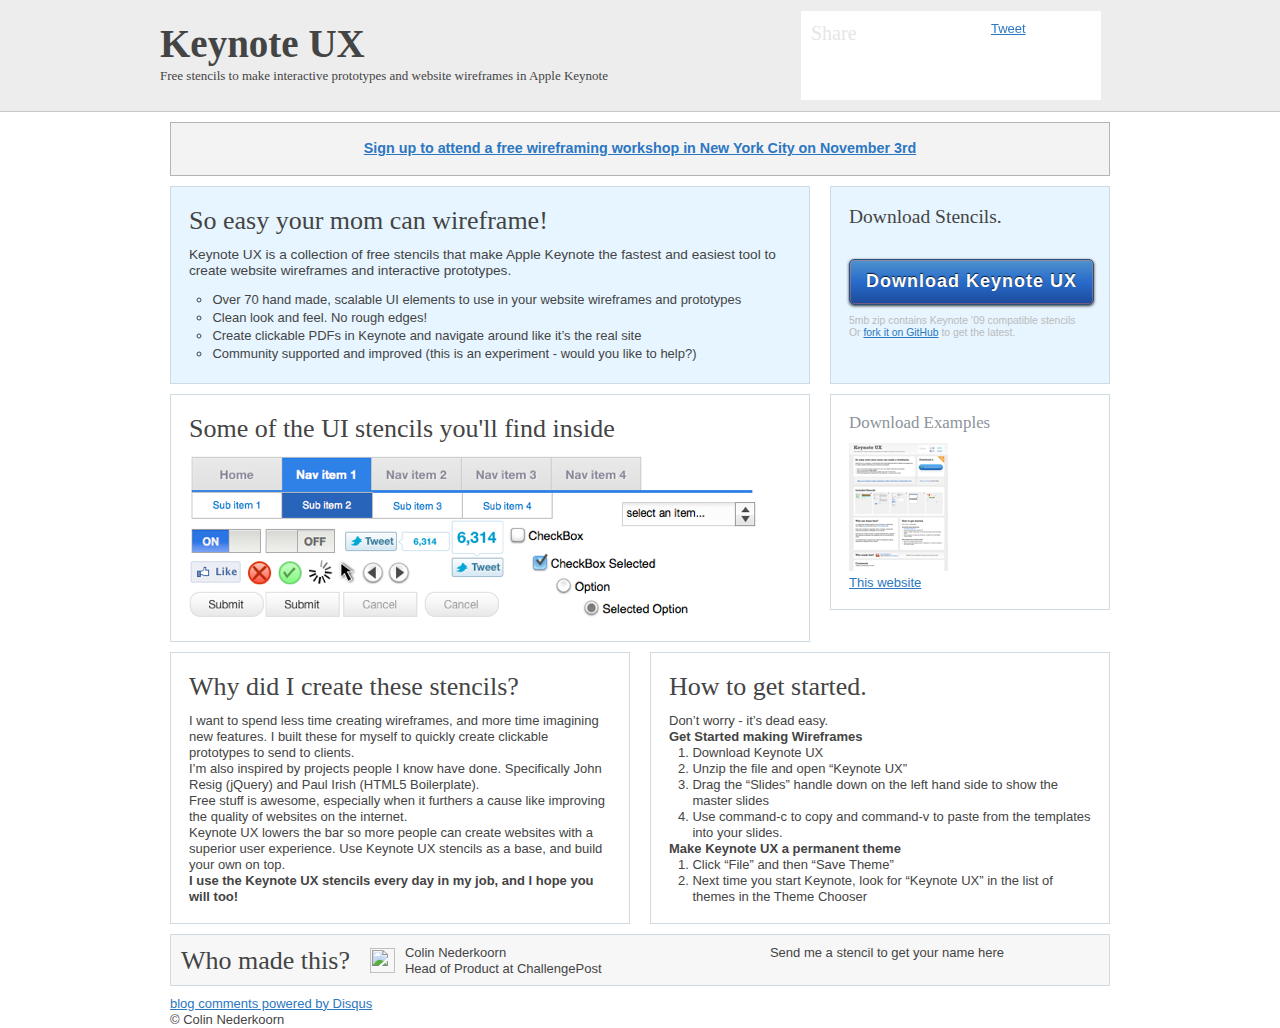
==== index.html @ f59bafc2 "Fixed some of the bugs" ====
<!doctype html>  

<!-- paulirish.com/2008/conditional-stylesheets-vs-css-hacks-answer-neither/ --> 
<!--[if lt IE 7 ]> <html lang="en" class="no-js ie6"> <![endif]-->
<!--[if IE 7 ]>    <html lang="en" class="no-js ie7"> <![endif]-->
<!--[if IE 8 ]>    <html lang="en" class="no-js ie8"> <![endif]-->
<!--[if IE 9 ]>    <html lang="en" class="no-js ie9"> <![endif]-->
<!--[if (gt IE 9)|!(IE)]><!--> <html lang="en" class="no-js"> <!--<![endif]-->
<head>
  <meta charset="utf-8">

  <!-- Always force latest IE rendering engine (even in intranet) & Chrome Frame 
       Remove this if you use the .htaccess -->
  <meta http-equiv="X-UA-Compatible" content="IE=edge,chrome=1">

  <title>Keynote UX - Free stencils to make interactive prototypes and website wireframes in Apple Keynote</title>
  <meta name="description" content="Free stencils for creating interactive prototypes and website wireframes in Apple Keynote. I created these from scratch in my job at ChallengePost and I'm sharing them with you because I like you.">
  <meta name="author" content="Colin Nederkoorn">

  <!--  Mobile viewport optimized: j.mp/bplateviewport -->
  <meta name="viewport" content="width=device-width, initial-scale=1.0">

  <!-- Place favicon.ico & apple-touch-icon.png in the root of your domain and delete these references -->
  <link rel="shortcut icon" href="/favicon.ico">
  <link rel="apple-touch-icon" href="/apple-touch-icon.png">


  <!-- CSS : implied media="all" -->
  <link rel="stylesheet" href="css/style.css?v=1">
  <link rel="stylesheet" href="css/960.css" >

  <!-- Uncomment if you are specifically targeting less enabled mobile browsers
  <link rel="stylesheet" media="handheld" href="css/handheld.css?v=2">  -->
 
  <!-- All JavaScript at the bottom, except for Modernizr which enables HTML5 elements & feature detects -->
  
  <script type="text/javascript" src="http://use.typekit.com/bkf6coc.js"></script>
  <script type="text/javascript">try{Typekit.load();}catch(e){}</script>
  <script src="js/libs/modernizr-1.6.min.js"></script>

</head>

<body>
  <div id="container">
  <div id="head">  
    <div class="container_16">
      <header class="grid_11 siteheader">
        <h1>Keynote UX</h1>
        <h2>Free stencils to make interactive prototypes and website wireframes in Apple Keynote</h2>
      </header>
      <div id="share" class="grid_5">
          <h2>Share</h2>
          <ul>
              <li><iframe src="http://www.facebook.com/plugins/like.php?href=http%3A%2F%2Fkeynoteux.com&amp;layout=box_count&amp;show_faces=true&amp;width=90&amp;action=like&amp;font=lucida+grande&amp;colorscheme=light&amp;height=65" scrolling="no" frameborder="0" style="border:none; overflow:hidden; width:90px; height:65px;" allowTransparency="true"></iframe></li>
              <li><a href="http://twitter.com/share" class="twitter-share-button" data-count="vertical" data-via="alphacolin">Tweet</a><script type="text/javascript" src="http://platform.twitter.com/widgets.js"></script></li>
          </ul>
      </div>
      <div class="clear"></div>
    </div>
    </div>
      
    <div id="main" class="container_16">
      
      <div class="grid_16">
        <div id="announcement"><a href="http://keynoteux.eventbrite.com">Sign up to attend a <u>free</u> wireframing workshop in New York City on November 3rd</a></div>
      </div>
      
      <div class="grid_11">
      <div id="teaser" class="contentbox blue">
        
            <h2>So easy your mom can wireframe!</h2>
        
            <p>Keynote UX is a collection of free stencils that make Apple Keynote the fastest and easiest tool to create website wireframes and interactive prototypes.</p>
            <ul>  
              <li>Over 70 hand made, scalable UI elements to use in your website wireframes and prototypes</li>
              <li>Clean look and feel. No rough edges!</li>
              <li>Create clickable PDFs in Keynote and navigate around like it’s the real site</li>
              <li>Community supported and improved (this is an experiment - would you like to help?)</li>
            </ul>
      </div>
      </div>
        
        
        
        <div class="grid_5">
          <div id="download" class="contentbox blue">
            <h2>Download Stencils.</h2>
            <a href="download"><button class="download">Download Keynote UX</button></a>
            <p>5mb zip contains Keynote ’09 compatible stencils</p>
            <p id="developers">Or <a href="http://github.com/sud0n1m/Free-Keynote-UX-Stencils">fork it on GitHub</a> to get the latest.</p>
          </div>
        </div>
      
      <div class="grid_11">
          <div id="whats-inside" class="contentbox white">
            <h2>Some of the UI stencils you'll find inside</h2>
            <img alt="example user interface elements from the Keynote user experience stencils" src="images/examples.png">
          </div>
        </div>
      
        <div class="grid_5">
          <div id="examples" class="contentbox white">
            <h2>Download Examples</h2>
            <ul>
              <li>
                <a href="/downloads/KeynoteUX.key"><img src="/images/this-site.png" alt="Keynote example of this website created using Keynote UX"><br/>
                This website</a>
              </li>
              <li>
              </li>
            </ul>
          </div>
        </div>
      
        <div class="grid_8">
          <div id="why-created" class="contentbox white">
            <h2>Why did I create these stencils?</h2>
            <p>I want to spend less time creating wireframes, and more time imagining new features. I built these for myself to quickly create clickable prototypes to send to clients.</p>
            <p>I’m also inspired by projects people I know have done. Specifically John Resig (jQuery) and Paul Irish (HTML5 Boilerplate).</p>
        
            <p>Free stuff is awesome, especially when it furthers a cause like improving the quality of websites on the internet.</p>

            <p>Keynote UX lowers the bar so more people can create websites with a superior user experience. Use Keynote UX stencils as a base, and build your own on top.</p>

            <p><strong>I use the Keynote UX stencils every day in my job, and I hope you will too!</strong></p>
          </div>
        </div>
        
        <div class="grid_8">
          <div id="get-started" class="contentbox white">
            <h2>How to get started.</h2>

            <p>Don’t worry - it’s dead easy.</p>

            <h3>Get Started making Wireframes</h3>
            <ol>
              <li>Download Keynote UX</li>
              <li>Unzip the file and open “Keynote UX”</li>
              <li>Drag the “Slides” handle down on the left hand side to show the master slides</li>
              <li>Use command-c to copy and command-v to paste from the templates into your slides.</li>
            </ol>
        
            <h3>Make Keynote UX a permanent theme</h3>
              <ol>
                <li>Click “File” and then “Save Theme”</li>
                <li>Next time you start Keynote, look for “Keynote UX” in the list of themes in the Theme Chooser</li>
              </ol>
        </div>
      </div>
      <div class="grid_16">
        <div id="who-made-this">
              <h2 class="block">Who made this?</h2>
              <div class="userpic block"><img width="25px" height="25px" src="http://graph.facebook.com/colin.nederkoorn/picture"><span class="name">Colin Nederkoorn</span><br/>Head of Product at ChallengePost</div>
              <div class="block" id="you-here">
                Send me a stencil to get your name here
              </div>
              &nbsp;
          </div>
        </div>
      
          <div id="comments" class="grid_16">
        
            <div id="disqus_thread"></div>
            <script type="text/javascript">
              /**
                * var disqus_identifier; [Optional but recommended: Define a unique identifier (e.g. post id or slug) for this thread] 
                */
              (function() {
               var dsq = document.createElement('script'); dsq.type = 'text/javascript'; dsq.async = true;
               dsq.src = 'http://keynoteux.disqus.com/embed.js';
               (document.getElementsByTagName('head')[0] || document.getElementsByTagName('body')[0]).appendChild(dsq);
              })();
            </script>
            <noscript>Please enable JavaScript to view the <a href="http://disqus.com/?ref_noscript=keynoteux">comments powered by Disqus.</a></noscript>
            <a href="http://disqus.com" class="dsq-brlink">blog comments powered by <span class="logo-disqus">Disqus</span></a>
        
        
          </div>

    
    <div class="grid_16">  
    <footer>
    
      <div id="copyright"><p>© Colin Nederkoorn</p></div>
    </footer>
            </div>
    </div>
  </div> <!--! end of #container -->


  <!-- Javascript at the bottom for fast page loading -->

  <!-- Grab Google CDN's jQuery. fall back to local if necessary -->
  <script src="//ajax.googleapis.com/ajax/libs/jquery/1.4.2/jquery.js"></script>
  <script>!window.jQuery && document.write(unescape('%3Cscript src="js/libs/jquery-1.4.2.js"%3E%3C/script%3E'))</script>
  
  
  <!-- scripts concatenated and minified via ant build script-->
  <script src="js/plugins.js"></script>
  <script src="js/script.js"></script>
  <!-- end concatenated and minified scripts-->
  
  
  <!--[if lt IE 7 ]>
    <script src="js/libs/dd_belatedpng.js"></script>
    <script> DD_belatedPNG.fix('img, .png_bg'); //fix any <img> or .png_bg background-images </script>
  <![endif]-->

  <!-- disqus comments -->

  <script type="text/javascript">
  var disqus_shortname = 'keynoteux';
  (function () {
    var s = document.createElement('script'); s.async = true;
    s.src = 'http://disqus.com/forums/keynoteux/count.js';
    (document.getElementsByTagName('HEAD')[0] || document.getElementsByTagName('BODY')[0]).appendChild(s);
  }());
  </script>
  

  <!-- asynchronous google analytics: mathiasbynens.be/notes/async-analytics-snippet 
       change the UA-XXXXX-X to be your site's ID -->
  <script>
   var _gaq = [['_setAccount', 'UA-12392264-2'], ['_trackPageview']];
   (function(d, t) {
    var g = d.createElement(t),
        s = d.getElementsByTagName(t)[0];
    g.async = true;
    g.src = ('https:' == location.protocol ? 'https://ssl' : 'http://www') + '.google-analytics.com/ga.js';
    s.parentNode.insertBefore(g, s);
   })(document, 'script');
  </script>
  
  
  
</body>
</html>
---- css/style.css ----
/* @override 
	http://sudowork/css/style.css?v=1
	http://sudowork.local/css/style.css?v=1
*/

/* 
  HTML5 ✰ Boilerplate 
  
  style.css contains a reset, font normalization and some base styles.
  
  credit is left where credit is due.
  much inspiration was taken from these projects:
    yui.yahooapis.com/2.8.1/build/base/base.css
    camendesign.com/design/
    praegnanz.de/weblog/htmlcssjs-kickstart
*/

/* 
  html5doctor.com Reset Stylesheet (Eric Meyer's Reset Reloaded + HTML5 baseline)
  v1.4 2009-07-27 | Authors: Eric Meyer & Richard Clark
  html5doctor.com/html-5-reset-stylesheet/
*/

html, body, div, span, object, iframe,
h1, h2, h3, h4, h5, h6, header, p, blockquote, pre,
abbr, address, cite, code,
del, dfn, em, img, ins, kbd, q, samp,
small, strong, sub, sup, var,
b, i,
dl, dt, dd, ol, ul, li,
fieldset, form, label, legend,
table, caption, tbody, tfoot, thead, tr, th, td,
article, aside, canvas, details, figcaption, figure, 
footer, header, hgroup, menu, nav, section, summary,
time, mark, audio, video {
  margin:0;
  padding:0;
  border:0;
  outline:0;
  font-size:100%;
  vertical-align:baseline;
  background:transparent;
}                  

article, aside, details, figcaption, figure,
footer, header, hgroup, menu, nav, section { 
    display:block;
}

nav ul { list-style:none; }

blockquote, q { quotes:none; }

blockquote:before, blockquote:after,
q:before, q:after { content:''; content:none; }

a { margin:0; padding:0; font-size:100%; vertical-align:baseline; background:transparent; }

ins { background-color:#ff9; color:#000; text-decoration:none; }

mark { background-color:#ff9; color:#000; font-style:italic; font-weight:bold; }

del { text-decoration: line-through; }

abbr[title], dfn[title] { border-bottom:1px dotted; cursor:help; }

/* tables still need cellspacing="0" in the markup */
table { border-collapse:collapse; border-spacing:0; }

hr { display:block; height:1px; border:0; border-top:1px solid #ccc; margin:1em 0; padding:0; }

input, select { vertical-align:middle; }

/* END RESET CSS */


/* fonts.css from the YUI Library: developer.yahoo.com/yui/
   Refer to developer.yahoo.com/yui/3/cssfonts/ for font sizing percentages

  There are three custom edits:
   * remove arial, helvetica from explicit font stack
   * we normalize monospace styles ourselves
   * table font-size is reset in the HTML5 reset above so there is no need to repeat
*/
body { font:13px/1.231 sans-serif; *font-size:small; } /* hack retained to preserve specificity */

select, input, textarea, button { font:99% sans-serif; }

/* normalize monospace sizing 
 * en.wikipedia.org/wiki/MediaWiki_talk:Common.css/Archive_11#Teletype_style_fix_for_Chrome
 */
pre, code, kbd, samp { font-family: monospace, sans-serif; }
 

/* 
 * minimal base styles 
 */


body, select, input, textarea { 
  /* #444 looks better than black: twitter.com/H_FJ/statuses/11800719859 */ 
  color: #444; 
  /* set your base font here, to apply evenly */
  /* font-family: Georgia, serif;  */   
}

/* Headers (h1,h2,etc) have no default font-size or margin,
   you'll want to define those yourself. */ 
h1,h2,h3,h4,h5,h6 { font-weight: bold; }

/* always force a scrollbar in non-IE */ 
html { overflow-y: scroll; }

 
/* Accessible focus treatment: people.opera.com/patrickl/experiments/keyboard/test */
a:hover, a:active { outline: none; }

a, a:active, a:visited { color: #2c77c2; }
a:hover { color: #036; }


ul, ol { margin-left: 1.8em; }
ol { list-style-type: decimal; }

/* Remove margins for navigation lists */
nav ul, nav li { margin: 0; } 

small { font-size: 85%; }
strong, th { font-weight: bold; }

td, td img { vertical-align: top; } 

sub { vertical-align: sub; font-size: smaller; }
sup { vertical-align: super; font-size: smaller; }

pre { 
  padding: 15px; 
  
  /* www.pathf.com/blogs/2008/05/formatting-quoted-code-in-blog-posts-css21-white-space-pre-wrap/ */
  white-space: pre; /* CSS2 */
  white-space: pre-wrap; /* CSS 2.1 */
  white-space: pre-line; /* CSS 3 (and 2.1 as well, actually) */
  word-wrap: break-word; /* IE */
}
 
textarea { overflow: auto; } /* thnx ivannikolic! www.sitepoint.com/blogs/2010/08/20/ie-remove-textarea-scrollbars/ */

.ie6 legend, .ie7 legend { margin-left: -7px; } /* thnx ivannikolic! */

/* align checkboxes, radios, text inputs with their label
   by: Thierry Koblentz tjkdesign.com/ez-css/css/base.css  */
input[type="radio"] { vertical-align: text-bottom; }
input[type="checkbox"] { vertical-align: bottom; }
.ie7 input[type="checkbox"] { vertical-align: baseline; }
.ie6 input { vertical-align: text-bottom; }

/* hand cursor on clickable input elements */
label, input[type=button], input[type=submit], button { cursor: pointer; }
 
/* webkit browsers add a 2px margin outside the chrome of form elements */  
button, input, select, textarea { margin: 0; }

/* colors for form validity */
input:valid, textarea:valid   {  }
input:invalid, textarea:invalid { 
      border-radius: 1px;
    -moz-box-shadow: 0px 0px 5px red; 
 -webkit-box-shadow: 0px 0px 5px red; 
         box-shadow: 0px 0px 5px red;
}
.no-boxshadow input:invalid, 
.no-boxshadow textarea:invalid { background-color: #f0dddd; }


/* These selection declarations have to be separate.
   No text-shadow: twitter.com/miketaylr/status/12228805301 
   Also: hot pink. */
::-moz-selection{ background: #FF5E99; color:#fff; text-shadow: none; }
::selection { background:#FF5E99; color:#fff; text-shadow: none; } 

/*  j.mp/webkit-tap-highlight-color */
a:link { -webkit-tap-highlight-color: #FF5E99; } 

/* make buttons play nice in IE:    
   www.viget.com/inspire/styling-the-button-element-in-internet-explorer/ */
button {  width: auto; overflow: visible; }
 
/* bicubic resizing for non-native sized IMG: 
   code.flickr.com/blog/2008/11/12/on-ui-quality-the-little-things-client-side-image-resizing/ */
.ie7 img { -ms-interpolation-mode: bicubic; }



/* 
 * Non-semantic helper classes 
 */

/* for image replacement */
.ir { display: block; text-indent: -999em; overflow: hidden; background-repeat: no-repeat; text-align: left; direction: ltr; }

/* Hide for both screenreaders and browsers
   css-discuss.incutio.com/wiki/Screenreader_Visibility */
.hidden { display: none; visibility: hidden; } 

/* Hide only visually, but have it available for screenreaders 
   www.webaim.org/techniques/css/invisiblecontent/  &  j.mp/visuallyhidden  */
.visuallyhidden { position: absolute !important;    
  clip: rect(1px 1px 1px 1px); /* IE6, IE7 */
  clip: rect(1px, 1px, 1px, 1px); }

/* Hide visually and from screenreaders, but maintain layout */
.invisible { visibility: hidden; }

/* >> The Magnificent CLEARFIX: Updated to prevent margin-collapsing on child elements << j.mp/bestclearfix */
.clearfix:before, .clearfix:after {
  content: "\0020"; display: block; height: 0; visibility: hidden;	
} 

.clearfix:after { clear: both; }
/* Fix clearfix: blueprintcss.lighthouseapp.com/projects/15318/tickets/5-extra-margin-padding-bottom-of-page */
.clearfix { zoom: 1; }






 /* Primary Styles
    Author: Colin Nederkoorn
 */

/*Header*/
.siteheader h1{
	font-size:3em;
	font-family: "museo-slab-1","museo-slab-2",serif;
	margin-top: 20px;
}

/*this is a hack - not sure why it needs to be there*/
.grid_11.siteheader {
	padding: 0;
	border: 0px;
	margin: 0;
}
.siteheader h2{
	font-size:1em;
	font-weight:normal;
}
div #head{
	background-color: #ededed;
	border-bottom: 1px solid #c7c7c7;
}
div #main{
	background-color: blue;
}
div #announcement{
	background-color: #f3f3f3;
	border: 1px solid #b3b3b3;
	font-weight: bold;
	font-size: 1.1em;
	padding: 17px;
	text-align: center;
	margin-top: 10px;
	margin-bottom: 10px;
}

.contentbox{
	padding: 18px;
	margin-bottom: 10px;
}
.contentbox.blue{
	background-color: #e6f5ff;
	border: 1px solid #cedbe3;
}

.contentbox.white{
	border: 1px solid #cedbe3;
}

div #teaser{
	height: 160px;

}
body h2{
	font-weight: normal;
	font-style: normal;
	margin-bottom: 10px;
}
#teaser p{
	padding-bottom: 10px;
	font-size: 1.05em;
}
#teaser ul li{
	list-style-type: circle;
	padding-top: 2px;
}
div #download{
	border: 1px solid #cedbe3;
	height: 160px;
	background: url(/images/corner-free.png) no-repeat right top;
	background-color: #e6f5ff;

}
#download h2{
	font-size: 1.5em;
	margin-bottom: 20px;
}
#download p{
	font-size: .8em;
	color: #bbb;
	margin-top: 0;	
}
#download button{
	margin-bottom: 10px;
	margin-top: 10px;
}
/* thoughtbot (inspired by thoughtbot.com)
*******************************************************************************/
button.download {
  background: #296ECF;
  background: -moz-linear-gradient(0% 100% 90deg, #1B4B9A 0%, #286BCB 50%, #286BCB 50%, #4E93CD 100%);
  background: -webkit-gradient(linear, 0 0, 0 100%, color-stop(0, #4E93CD), color-stop(0.5, #286BCB), color-stop(0.5, #286BCB), color-stop(1, #1B4B9A));
  border: 1px solid #26547D;
  border-radius: 5px;
  -moz-border-radius: 5px;
  -webkit-border-radius: 5px;
  box-shadow: inset 0px 0px 0px 1px rgba(255, 115, 100, 0.4), 0 1px 3px #333;
  -moz-box-shadow: inset 0px 0px 0px 1px rgba(255, 115, 100, 0.4), 0 1px 3px #333;
  -webkit-box-shadow: inset 0px 0px 0px 1px rgba(255, 115, 100, 0.4), 0 1px 3px #333;
  color: #fefefe;
  font-family: "helvetica neue", helvetica, arial, sans-serif;
  font-size: 18px;
  font-weight: bold;
  letter-spacing: 1px;
  line-height: 1;
  padding: 12px 0 14px 0;
  text-align: center;
  text-shadow: 0px -1px 1px rgba(0, 0, 0, .8);
  width: 245px;
}

button.download:hover {
  background: #3975C2;
  background: -moz-linear-gradient(0% 100% 90deg, #1B4B9A 0%, #286BCB 50%, #286BCB 50%, #81A3D8 100%);
  background: -webkit-gradient(linear, 0 0, 0 100%, color-stop(0, #81A3D8), color-stop(0.5, #286BCB), color-stop(0.5, #286BCB), color-stop(1, #1B4B9A));
}

button.download:active {
  background: #b30300;
  background: -moz-linear-gradient(0% 100% 90deg, #1B4B9A 0%, #286BCB 50%, #286BCB 50%, #1B4B9A 100%);
  background: -webkit-gradient(linear, 0 0, 0 100%, color-stop(0, #1B4B9A), color-stop(0.5, #286BCB), color-stop(0.5, #286BCB), color-stop(1, #1B4B9A));
  box-shadow: inset 0px 0px 0px 1px rgba(255, 115, 100, 0.4);
  -moz-box-shadow: inset 0px 0px 0px 1px rgba(255, 115, 100, 0.4);
  -webkit-box-shadow: inset 0px 0px 0px 1px rgba(255, 115, 100, 0.4);
}

#examples h2{
	font-size: 1.3em;
	color: #8c939a;
}
#examples ul{
	list-style-type: none;
	display: inline-block;
	margin: 0 8px 0 0;
}
div #who-made-this{
	border: 1px solid #cedbe3;
	height: 30px;
	padding: 10px;
	background-color: #f7f7f7;
	margin-bottom: 10px;
}
.block{
	display: inline-block;
	float: left;
}
#who-made-this div.userpic.block img {
	float: left;
	display: inline;
}
#who-made-this h2{
	margin-right: 20px
	
}
div.userpic.block {
		width: 400px;
}
div.userpic.block img{
	padding-right: 10px;
	margin-top: 3px;
}
div #info_2{
	background-color: green;
}
div #footer{
	background-color: purple;
}

/*Main Site Styles*/
h2{
	font-size:2em;
	font-family: "museo-slab-1","museo-slab-2",serif;
}


/*Share Section*/
div #share {
	background-color: white;
	color: #e6e6e6;
	padding: 10px;
	margin: 10px 0;
	border: 1px solid #ededed;
}

#share h2{
	font-size: 20px;
	font-weight: normal;
	width: 100px;
	float:left;
}
#share li {
	list-style-type: none;
	display: block;
	width: 80px;
	float: left;
}









/*
 * Media queries for responsive design
 * These follow after primary styles so they will successfully override. 
 */

@media all and (orientation:portrait) { 
  /* Style adjustments for portrait mode goes here */
  
}

@media all and (orientation:landscape) { 
  /* Style adjustments for landscape mode goes here */
  
}

/* Grade-A Mobile Browsers (Opera Mobile, iPhone Safari, Android Chrome)  
   Consider this: www.cloudfour.com/css-media-query-for-mobile-is-fools-gold/ */
@media screen and (max-device-width: 480px) {
  
  
  /* Uncomment if you don't want iOS and WinMobile to mobile-optimize the text for you
     j.mp/textsizeadjust 
  html { -webkit-text-size-adjust:none; -ms-text-size-adjust:none; } */
}

/* 
 * print styles
 * inlined to avoid required HTTP connection www.phpied.com/delay-loading-your-print-css/ 
 */
@media print {
  * { background: transparent !important; color: #444 !important; text-shadow: none !important; }
  a, a:visited { color: #444 !important; text-decoration: underline; }
  a[href]:after { content: " (" attr(href) ")"; }
  abbr[title]:after { content: " (" attr(title) ")"; }
  .ir a:after { content: ""; }  /* Don't show links for images */
  pre, blockquote { border: 1px solid #999; page-break-inside: avoid; }
  thead { display: table-header-group; } /* css-discuss.incutio.com/wiki/Printing_Tables */ 
  tr, img { page-break-inside: avoid; }
  @page { margin: 0.5cm; }
  p, h2, h3 { orphans: 3; widows: 3; }
  h2, h3{ page-break-after: avoid; }
}
---- css/960.css ----
/* Containers
----------------------------------------------------------------------------------------------------*/
.container_16 {
	margin-left: auto;
	margin-right: auto;
	width: 960px;
	
	
}

/* Grid >> Children (Alpha ~ First, Omega ~ Last)
----------------------------------------------------------------------------------------------------*/

.alpha {
	margin-left: 0 !important;
}

.omega {
	margin-right: 0 !important;
}



/* Grid >> Global
----------------------------------------------------------------------------------------------------*/
 
.grid_1, 
.grid_2, 
.grid_3, 
.grid_4, 
.grid_5, 
.grid_6, 
.grid_7, 
.grid_8, 
.grid_9, 
.grid_10, 
.grid_11, 
.grid_12, 
.grid_13, 
.grid_14, 
.grid_15, 
.grid_16,.grid_16{
	display:inline;
	float: left;
	position: relative;
	margin-left: 10.0px;
	margin-right: 10.0px;
}


/* Grid >> 2 Columns
----------------------------------------------------------------------------------------------------*/

.container_16 .grid_1{
	width:40px;
}

.container_16 .grid_2{
	width:100px;
}

.container_16 .grid_3{
	width:160px;
}

.container_16 .grid_4{
	width:220px;
}

.container_16 .grid_5{
	width:280px;
}

.container_16 .grid_6{
	width:340px;
}

.container_16 .grid_7{
	width:400px;
}

.container_16 .grid_8{
	width:460px;
}

.container_16 .grid_9{
	width:520px;
}

.container_16 .grid_10{
	width:580px;
}

.container_16 .grid_11{
	width:640px;
}

.container_16 .grid_12{
	width:700px;
}

.container_16 .grid_13{
	width:760px;
}

.container_16 .grid_14{
	width:820px;
}

.container_16 .grid_15{
	width:880px;
}

.container_16 .grid_16{
	width:940px;
}





/* Prefix Extra Space >> 2 Columns
----------------------------------------------------------------------------------------------------*/

    .container_16 .prefix_1 {
	padding-left:60px;
}

    .container_16 .prefix_2 {
	padding-left:120px;
}

    .container_16 .prefix_3 {
	padding-left:180px;
}

    .container_16 .prefix_4 {
	padding-left:240px;
}

    .container_16 .prefix_5 {
	padding-left:300px;
}

    .container_16 .prefix_6 {
	padding-left:360px;
}

    .container_16 .prefix_7 {
	padding-left:420px;
}

    .container_16 .prefix_8 {
	padding-left:480px;
}

    .container_16 .prefix_9 {
	padding-left:540px;
}

    .container_16 .prefix_10 {
	padding-left:600px;
}

    .container_16 .prefix_11 {
	padding-left:660px;
}

    .container_16 .prefix_12 {
	padding-left:720px;
}

    .container_16 .prefix_13 {
	padding-left:780px;
}

    .container_16 .prefix_14 {
	padding-left:840px;
}

    .container_16 .prefix_15 {
	padding-left:900px;
}

    .container_16 .prefix_16 {
	padding-left:960px;
}



/* Suffix Extra Space >> 2 Columns
----------------------------------------------------------------------------------------------------*/

    .container_16 .suffix_1 {
	padding-right:60px;
}

    .container_16 .suffix_2 {
	padding-right:120px;
}

    .container_16 .suffix_3 {
	padding-right:180px;
}

    .container_16 .suffix_4 {
	padding-right:240px;
}

    .container_16 .suffix_5 {
	padding-right:300px;
}

    .container_16 .suffix_6 {
	padding-right:360px;
}

    .container_16 .suffix_7 {
	padding-right:420px;
}

    .container_16 .suffix_8 {
	padding-right:480px;
}

    .container_16 .suffix_9 {
	padding-right:540px;
}

    .container_16 .suffix_10 {
	padding-right:600px;
}

    .container_16 .suffix_11 {
	padding-right:660px;
}

    .container_16 .suffix_12 {
	padding-right:720px;
}

    .container_16 .suffix_13 {
	padding-right:780px;
}

    .container_16 .suffix_14 {
	padding-right:840px;
}

    .container_16 .suffix_15 {
	padding-right:900px;
}

    .container_16 .suffix_16 {
	padding-right:960px;
}



/* Push Space >> 2 Columns
----------------------------------------------------------------------------------------------------*/

    .container_16 .push_1 {
	left:60px;
}

    .container_16 .push_2 {
	left:120px;
}

    .container_16 .push_3 {
	left:180px;
}

    .container_16 .push_4 {
	left:240px;
}

    .container_16 .push_5 {
	left:300px;
}

    .container_16 .push_6 {
	left:360px;
}

    .container_16 .push_7 {
	left:420px;
}

    .container_16 .push_8 {
	left:480px;
}

    .container_16 .push_9 {
	left:540px;
}

    .container_16 .push_10 {
	left:600px;
}

    .container_16 .push_11 {
	left:660px;
}

    .container_16 .push_12 {
	left:720px;
}

    .container_16 .push_13 {
	left:780px;
}

    .container_16 .push_14 {
	left:840px;
}

    .container_16 .push_15 {
	left:900px;
}

    .container_16 .push_16 {
	left:960px;
}





/* Pull Space >> 2 Columns
----------------------------------------------------------------------------------------------------*/

    .container_16 .pull_1 {
	right:60px;
}

    .container_16 .pull_2 {
	right:120px;
}

    .container_16 .pull_3 {
	right:180px;
}

    .container_16 .pull_4 {
	right:240px;
}

    .container_16 .pull_5 {
	right:300px;
}

    .container_16 .pull_6 {
	right:360px;
}

    .container_16 .pull_7 {
	right:420px;
}

    .container_16 .pull_8 {
	right:480px;
}

    .container_16 .pull_9 {
	right:540px;
}

    .container_16 .pull_10 {
	right:600px;
}

    .container_16 .pull_11 {
	right:660px;
}

    .container_16 .pull_12 {
	right:720px;
}

    .container_16 .pull_13 {
	right:780px;
}

    .container_16 .pull_14 {
	right:840px;
}

    .container_16 .pull_15 {
	right:900px;
}

    .container_16 .pull_16 {
	right:960px;
}




/* Clear Floated Elements
----------------------------------------------------------------------------------------------------*/


.clear {
	clear: both;
	display: block;
	overflow: hidden;
	visibility: hidden;
	width: 0;
	height: 0;
}


.clearfix:after {
	clear: both;
	content: ' ';
	display: block;
	font-size: 0;
	line-height: 0;
	visibility: hidden;
	width: 0;
	height: 0;
}

.clearfix {
	display: inline-block;
}

* html .clearfix {
	height: 1%;
}

.clearfix {
	display: block;
}
---- css/handheld.css ----
* {
  float: none;       /* Screens are not big enough to account for floats */
  background: #fff;  /*  As much contrast as possible */
  color: #000;
}

/* Slightly reducing font size to reduce need to scroll */
body { font-size: 80%; }
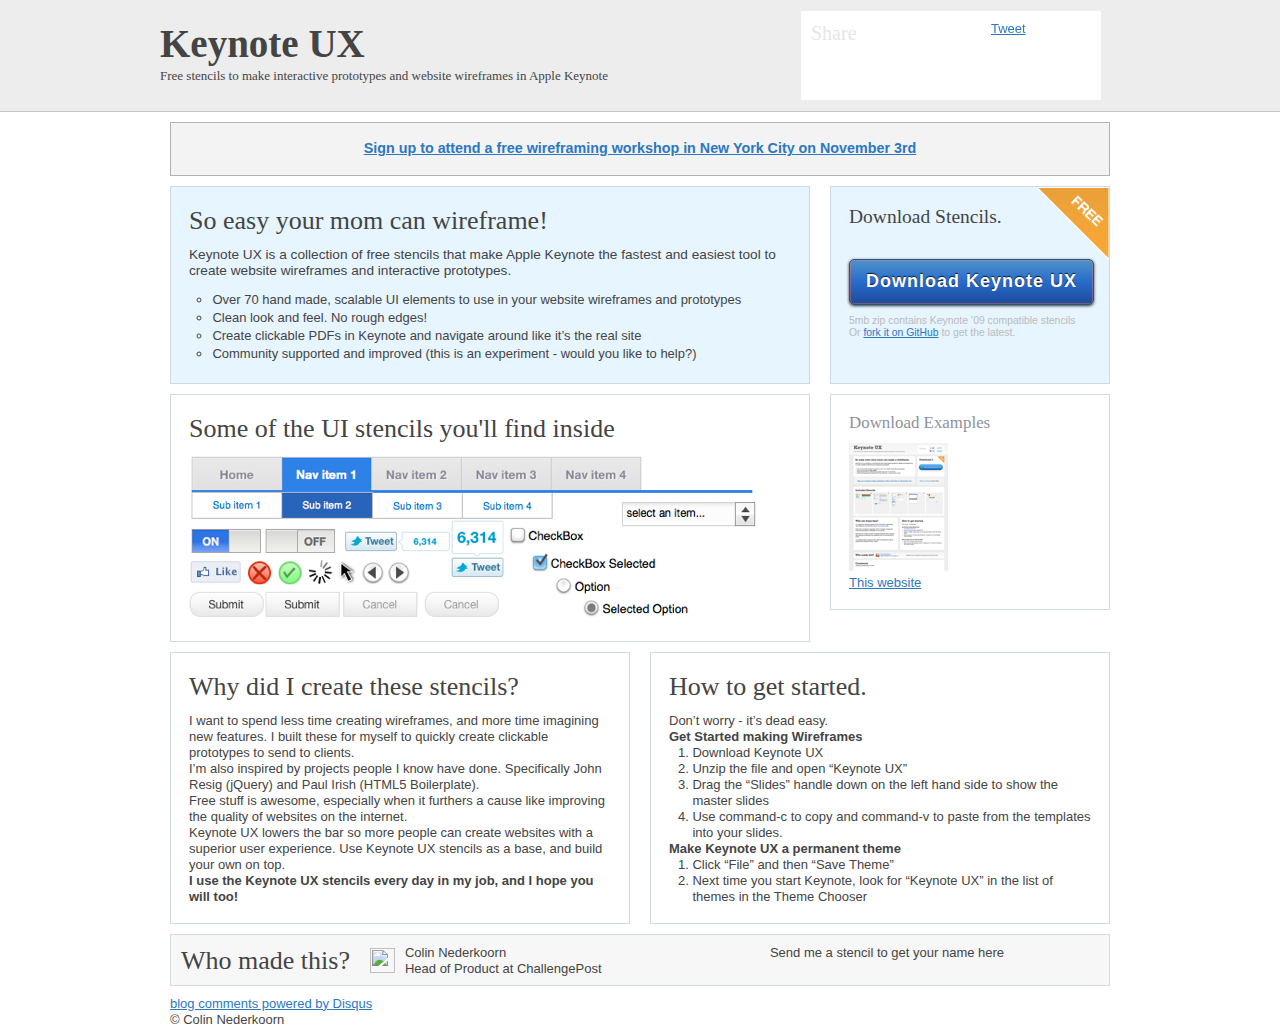
==== commit 84641bf2: "updated the link to download" ====
--- a/index.html
+++ b/index.html
@@ -85,7 +85,7 @@
         <div class="grid_5">
           <div id="download" class="contentbox blue">
             <h2>Download Stencils.</h2>
-            <a href="download"><button class="download">Download Keynote UX</button></a>
+            <a href="http://github.com/sud0n1m/Free-Keynote-UX-Stencils/downloads"><button class="download">Download Keynote UX</button></a>
             <p>5mb zip contains Keynote ’09 compatible stencils</p>
             <p id="developers">Or <a href="http://github.com/sud0n1m/Free-Keynote-UX-Stencils">fork it on GitHub</a> to get the latest.</p>
           </div>
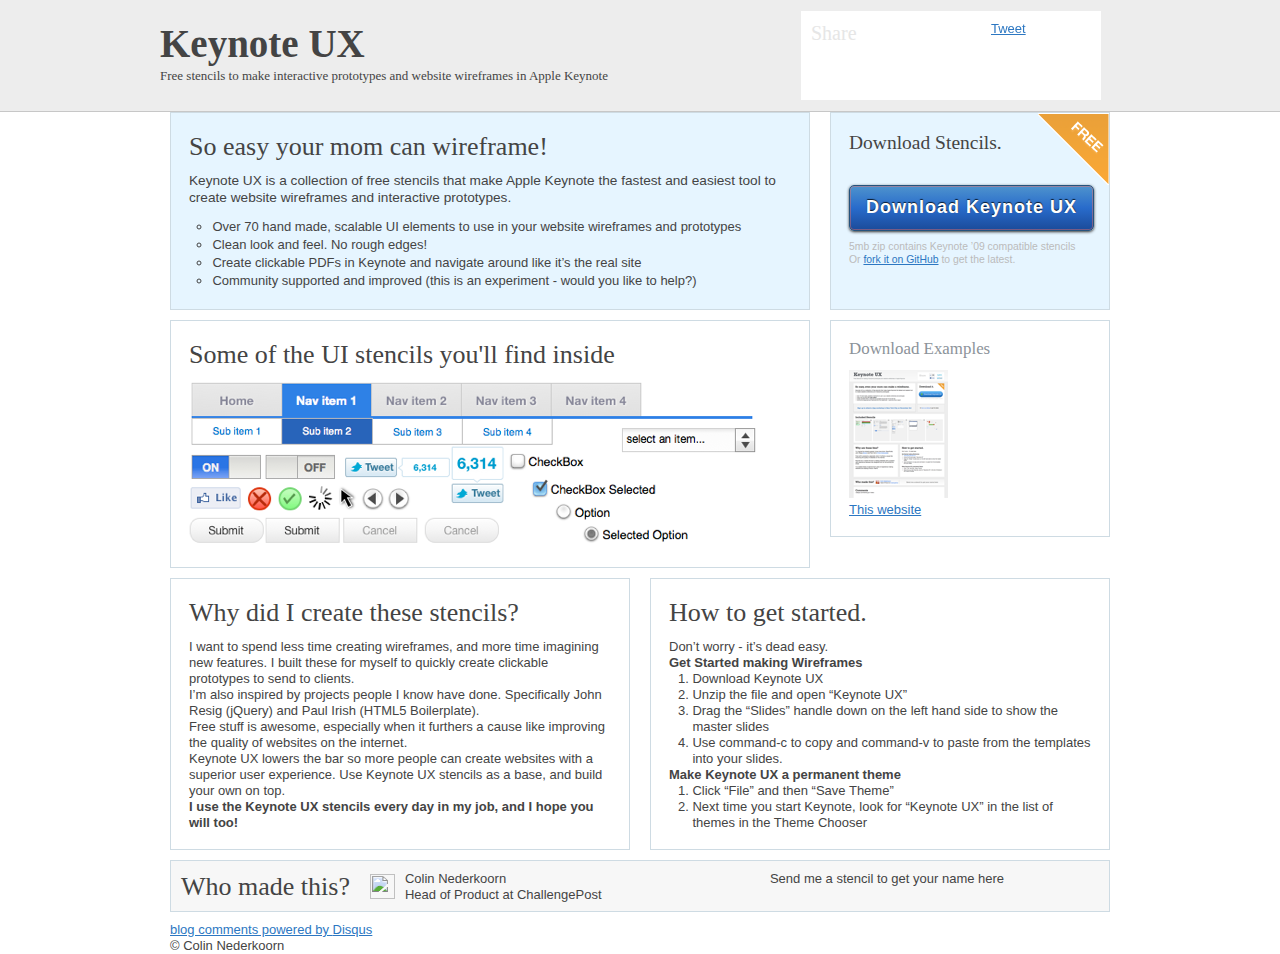
==== commit ff12d137: "removed event announcement" ====
--- a/index.html
+++ b/index.html
@@ -61,9 +61,6 @@
       
     <div id="main" class="container_16">
       
-      <div class="grid_16">
-        <div id="announcement"><a href="http://keynoteux.eventbrite.com">Sign up to attend a <u>free</u> wireframing workshop in New York City on November 3rd</a></div>
-      </div>
       
       <div class="grid_11">
       <div id="teaser" class="contentbox blue">
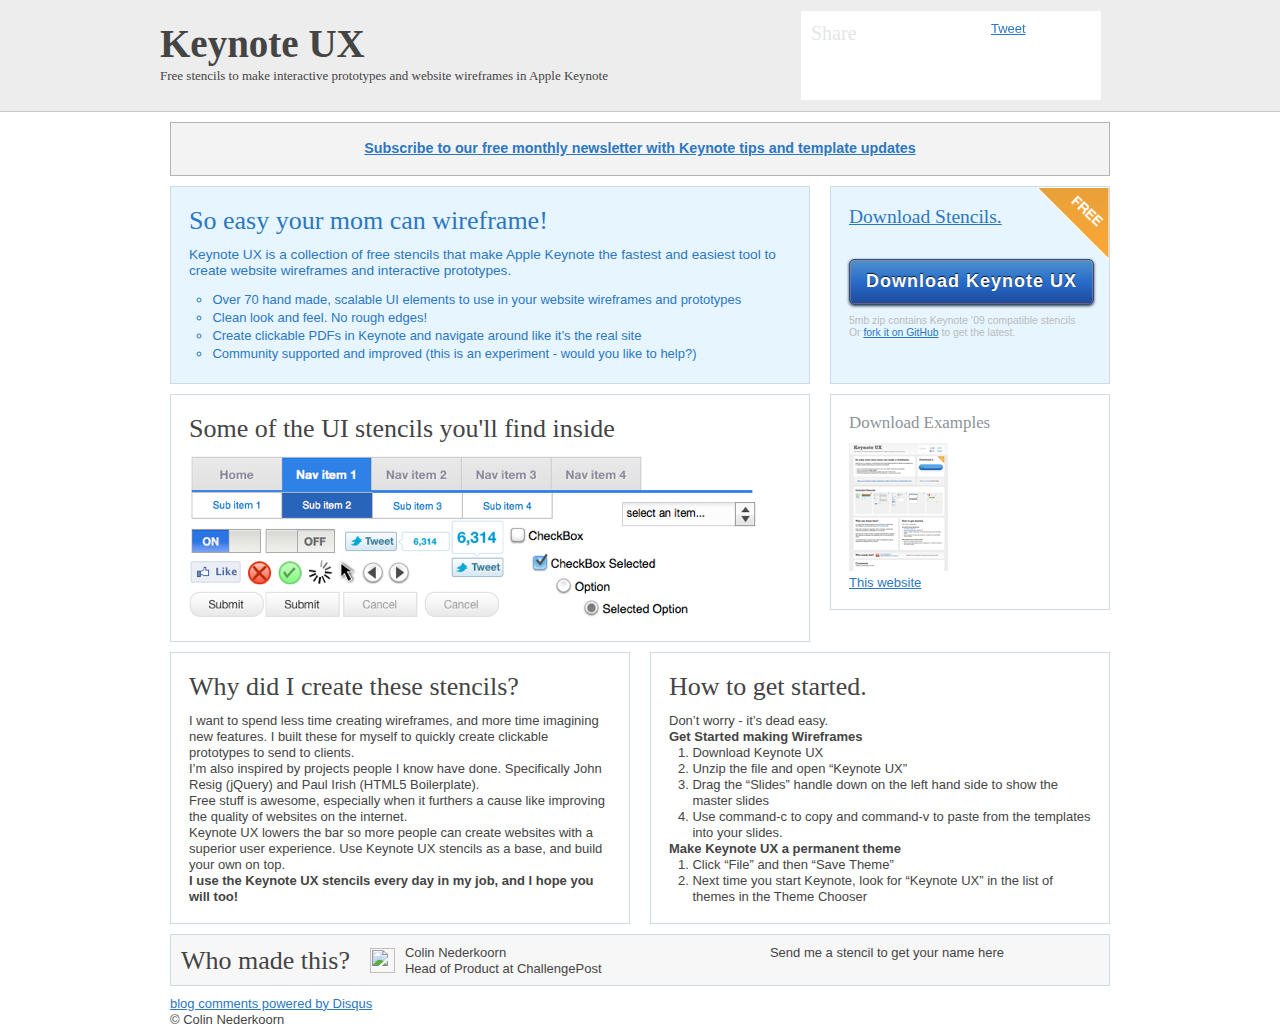
==== commit c3fc3309: "Updated announcement" ====
--- a/index.html
+++ b/index.html
@@ -60,7 +60,9 @@
     </div>
       
     <div id="main" class="container_16">
-      
+        <div class="grid_16">
+          <div id="announcement"><a href="http://eepurl.com/be5Fc" target="_blank">Subscribe to our free monthly newsletter with Keynote tips and template updates</div>
+        </div>
       
       <div class="grid_11">
       <div id="teaser" class="contentbox blue">
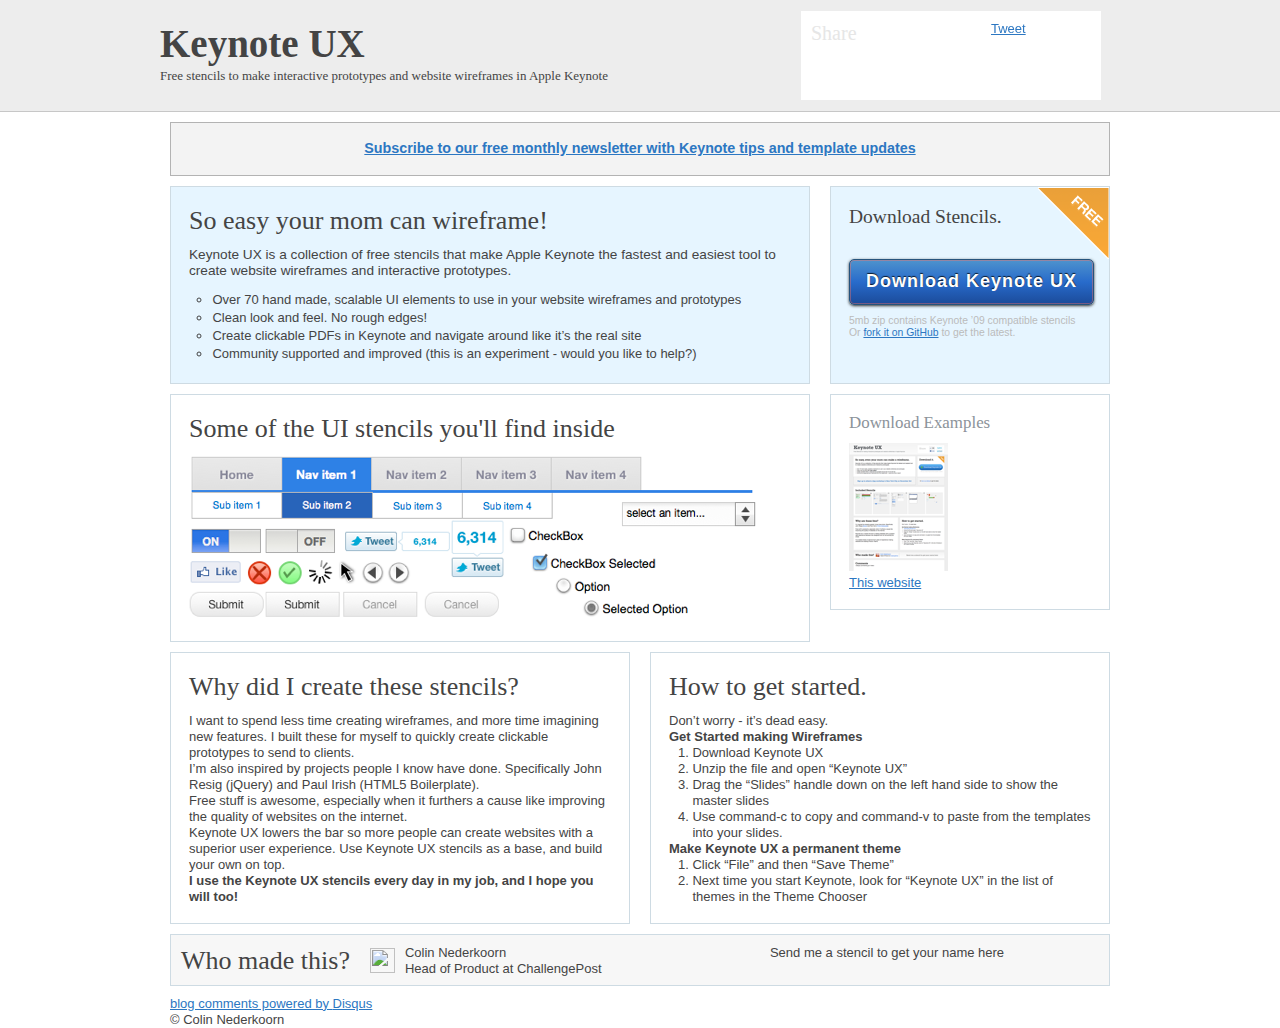
==== commit aeb3e850: "Fixed busted a tag" ====
--- a/index.html
+++ b/index.html
@@ -61,7 +61,7 @@
       
     <div id="main" class="container_16">
         <div class="grid_16">
-          <div id="announcement"><a href="http://eepurl.com/be5Fc" target="_blank">Subscribe to our free monthly newsletter with Keynote tips and template updates</div>
+          <div id="announcement"><a href="http://eepurl.com/be5Fc" target="_blank">Subscribe to our free monthly newsletter with Keynote tips and template updates</a></div>
         </div>
       
       <div class="grid_11">
